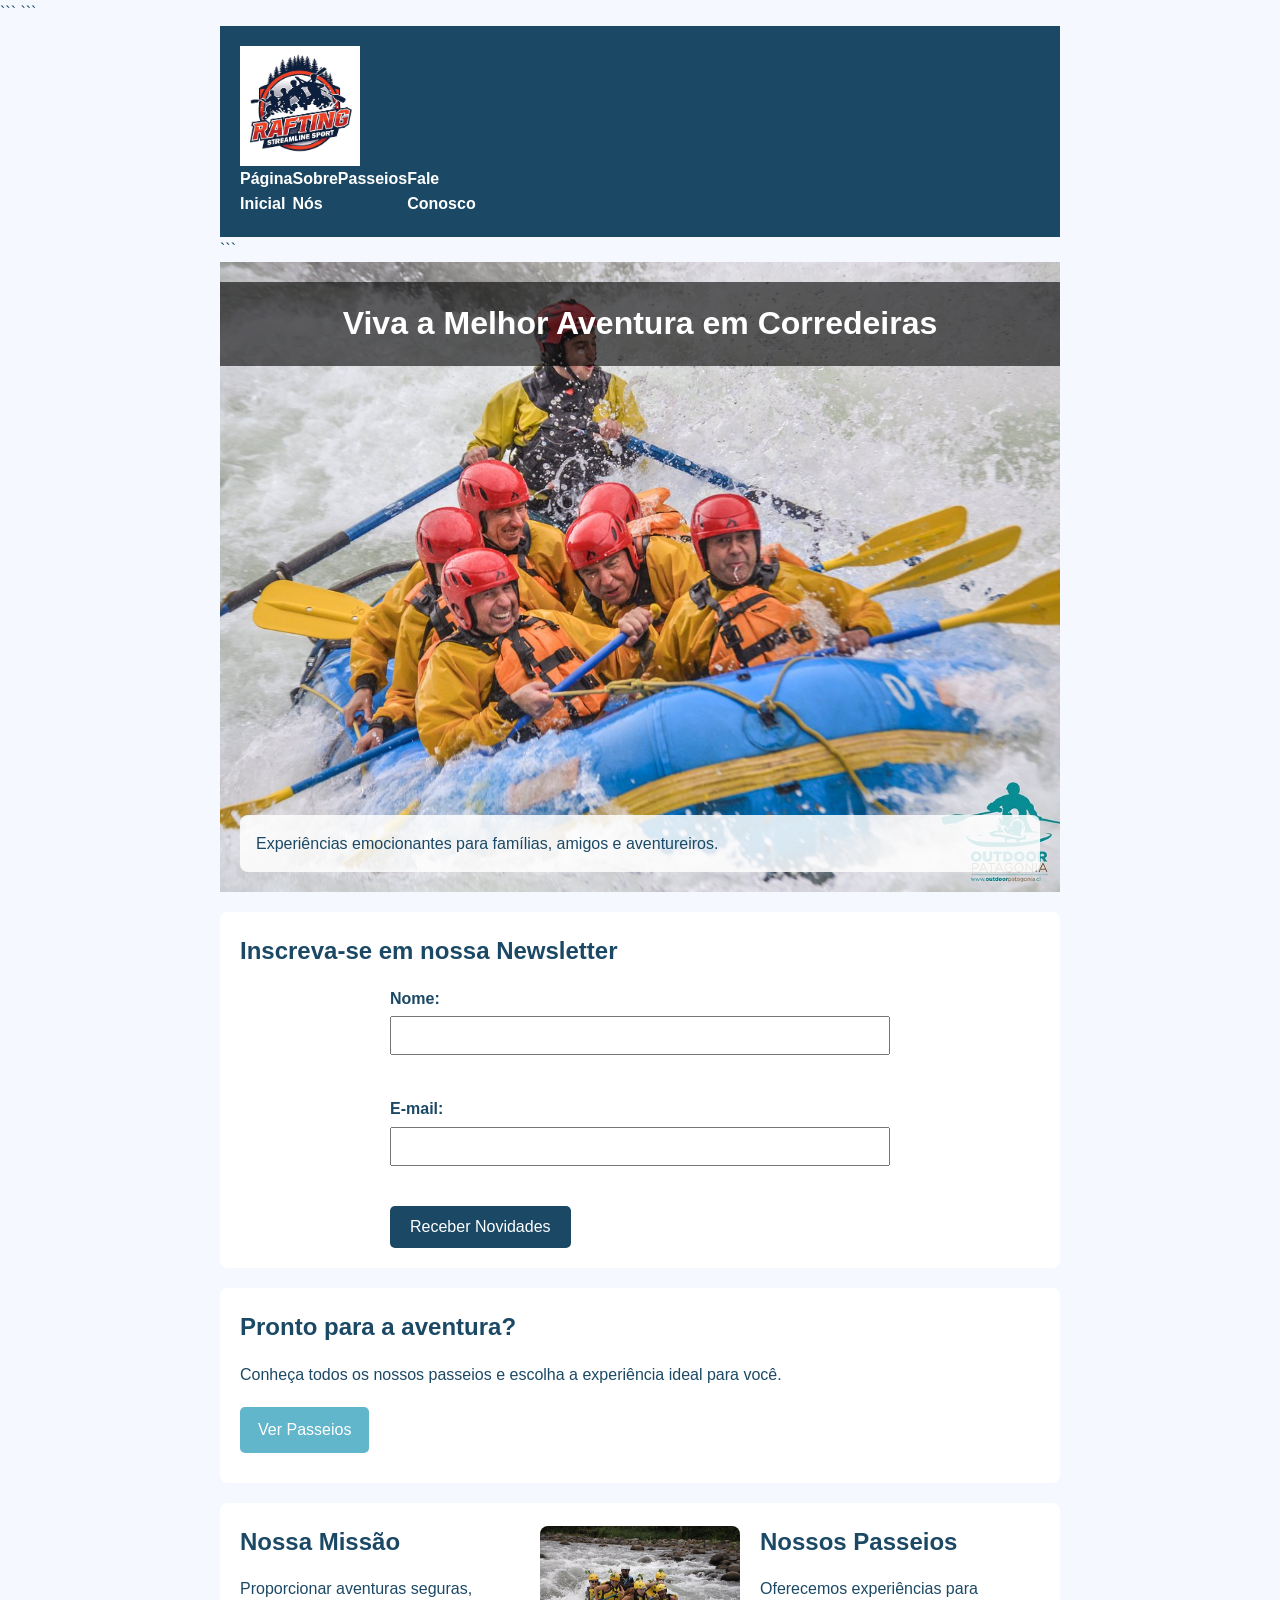
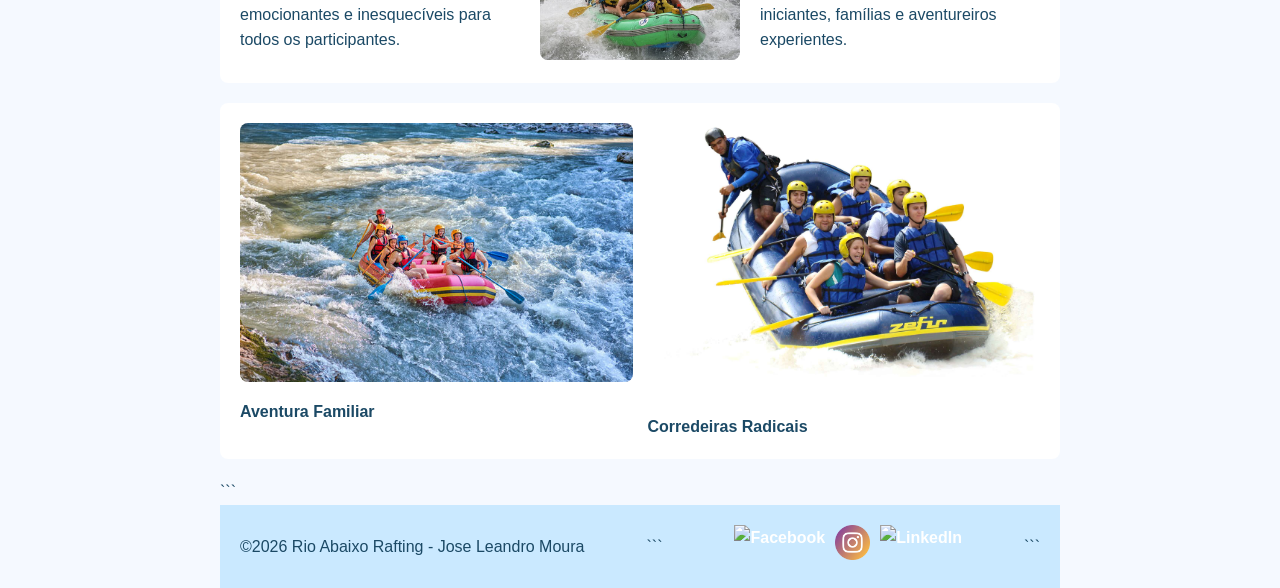
==== wwr/index.html @ 94e488fd "push" ====
<!DOCTYPE html>

<html lang="pt-BR">

<head>
    <meta charset="UTF-8">
    <meta name="viewport" content="width=device-width, initial-scale=1.0">

    ```
    <title>Rio Abaixo Rafting | Página Inicial</title>

    <meta name="description"
        content="Viva aventuras inesquecíveis com a Rio Abaixo Rafting. Conheça nossos passeios e reserve sua experiência.">

    <meta name="author" content="Jose Leandro Moura">

    <link rel="stylesheet" href="estilos/rafting.css">
    ```

</head>

<body>

    <header>
        <img src="imagens/logo.png" alt="Logo Rio Abaixo Rafting">

        ```
        <nav>
            <a href="index.html">Página Inicial</a>
            <a href="sobre.html">Sobre Nós</a>
            <a href="passeios.html">Passeios</a>
            <a href="contato.html">Fale Conosco</a>
        </nav>
        ```

    </header>

    <main>

        ```
        <div class="hero">
            <img src="imagens/hero.jpg" alt="Aventura de rafting">

            <h1>Viva a Melhor Aventura em Corredeiras</h1>

            <article>
                Experiências emocionantes para famílias, amigos e aventureiros.
            </article>
        </div>

        <section>
            <h2>Inscreva-se em nossa Newsletter</h2>

            <form>
                <label for="nome">Nome:</label><br>
                <input type="text" id="nome" name="nome" required><br><br>

                <label for="email">E-mail:</label><br>
                <input type="email" id="email" name="email" required><br><br>

                <button type="submit">Receber Novidades</button>
            </form>
        </section>

        <section>
            <h2>Pronto para a aventura?</h2>

            <p>
                Conheça todos os nossos passeios e escolha a experiência ideal para você.
            </p>

            <p>
                <a href="passeios.html">Ver Passeios</a>
            </p>
        </section>

        <section class="history">
            <div>
                <h2>Nossa Missão</h2>

                <p>
                    Proporcionar aventuras seguras, emocionantes e inesquecíveis para todos os participantes.
                </p>
            </div>

            <img src="imagens/aventura1.jpg" alt="Equipe praticando rafting">

            <div>
                <h2>Nossos Passeios</h2>

                <p>
                    Oferecemos experiências para iniciantes, famílias e aventureiros experientes.
                </p>
            </div>
        </section>

        <section class="adventures">
            <figure>
                <img src="imagens/aventura2.jpg" alt="Passeio de rafting">
                <figcaption>Aventura Familiar</figcaption>
            </figure>

            <figure>
                <img src="imagens/aventura3.jpg" alt="Corredeiras radicais">
                <figcaption>Corredeiras Radicais</figcaption>
            </figure>
        </section>
        ```

    </main>

    <footer>
        <p>©2026 Rio Abaixo Rafting - Jose Leandro Moura</p>

        ```
        <nav class="redes-sociais">
            <a href="https://facebook.com">
                <img src="imagens/facebook.png" alt="Facebook">
            </a>

            <a href="https://instagram.com">
                <img src="imagens/instagram.png" alt="Instagram">
            </a>

            <a href="https://linkedin.com">
                <img src="imagens/linkedin.png" alt="LinkedIn">
            </a>
        </nav>
        ```

    </footer>

</body>

</html>
---- wwr/estilos/rafting.css ----
:root {
    --primary-color: #1b4965;
    --secondary-color: #62b6cb;
    --accent-color: #cae9ff;
    --heading-font: Arial, sans-serif;
    --body-font: Verdana, sans-serif;
}

* {
    margin: 0;
    padding: 0;
    box-sizing: border-box;
}

body {
    font-family: var(--body-font);
    background-color: #f5f9ff;
    color: var(--primary-color);
    line-height: 1.6;
}

header,
main,
footer {
    width: 840px;
    margin: 0 auto;
}

header {
    display: grid;
    grid-template-columns: 200px auto;
    align-items: center;
    background-color: var(--primary-color);
    padding: 20px;
}

header img {
    width: 120px;
}

nav {
    display: flex;
    justify-content: space-evenly;
}

nav a {
    color: white;
    text-decoration: none;
    font-weight: bold;
}

nav a:hover {
    text-decoration: underline;
}

/* HERO */

.hero {
    position: relative;
}

.hero img {
    display: block;
    width: 100%;
    height: auto;
}

.hero h1 {
    position: absolute;
    top: 20px;
    width: 100%;
    padding: 16px;
    text-align: center;
    background-color: rgba(0, 0, 0, 0.6);
    color: white;
}

.hero article {
    position: absolute;
    bottom: 20px;
    left: 20px;
    right: 20px;
    padding: 16px;
    background-color: rgba(255, 255, 255, 0.85);
    border-radius: 8px;
}

.hero article img {
    float: right;
    width: 125px;
    margin-left: 15px;
}

/* TÍTULOS */

h1,
h2 {
    font-family: var(--heading-font);
    color: var(--primary-color);
    margin-bottom: 15px;
}

/* SEÇÕES */

section {
    background-color: white;
    margin: 20px 0;
    padding: 20px;
    border-radius: 8px;
}

section p {
    margin-bottom: 10px;
}

/* HISTORY GRID */

.history {
    display: grid;
    grid-template-columns: 1fr 200px 1fr;
    gap: 20px;
    align-items: center;
}

.history img {
    width: 100%;
    border-radius: 8px;
}

/* ADVENTURES */

.adventures {
    display: flex;
    justify-content: space-between;
    gap: 15px;
}

.adventures figure {
    flex: 1;
}

.adventures img {
    width: 100%;
    border-radius: 8px;
}

.adventures figcaption {
    margin-top: 10px;
    font-weight: bold;
    color: var(--primary-color);
}

/* FORMULÁRIOS */

form {
    max-width: 500px;
    margin: 0 auto;
}

label {
    font-weight: bold;
}

input,
textarea {
    width: 100%;
    padding: 10px;
    margin-top: 5px;
    margin-bottom: 15px;
}

button {
    background-color: var(--primary-color);
    color: white;
    border: none;
    padding: 12px 20px;
    cursor: pointer;
    font-size: 1rem;
    border-radius: 5px;
}

button:hover {
    background-color: var(--secondary-color);
}

/* TABELA PASSEIOS */

table {
    width: 100%;
    border-collapse: collapse;
    margin-top: 20px;
}

th,
td {
    border: 1px solid #cccccc;
    padding: 12px;
    text-align: center;
}

th {
    background-color: var(--primary-color);
    color: white;
}

/* LINKS CTA */

section a {
    display: inline-block;
    background-color: var(--secondary-color);
    color: white;
    text-decoration: none;
    padding: 10px 18px;
    border-radius: 5px;
    margin-top: 10px;
}

section a:hover {
    background-color: var(--primary-color);
}

/* FOOTER */

footer {
    display: flex;
    justify-content: space-between;
    align-items: center;
    background-color: var(--accent-color);
    padding: 20px;
}

footer p {
    color: var(--primary-color);
}

.redes-sociais a {
    text-decoration: none;
    background: none;
    padding: 0;
}

.redes-sociais img {
    width: 35px;
    margin-left: 10px;
}
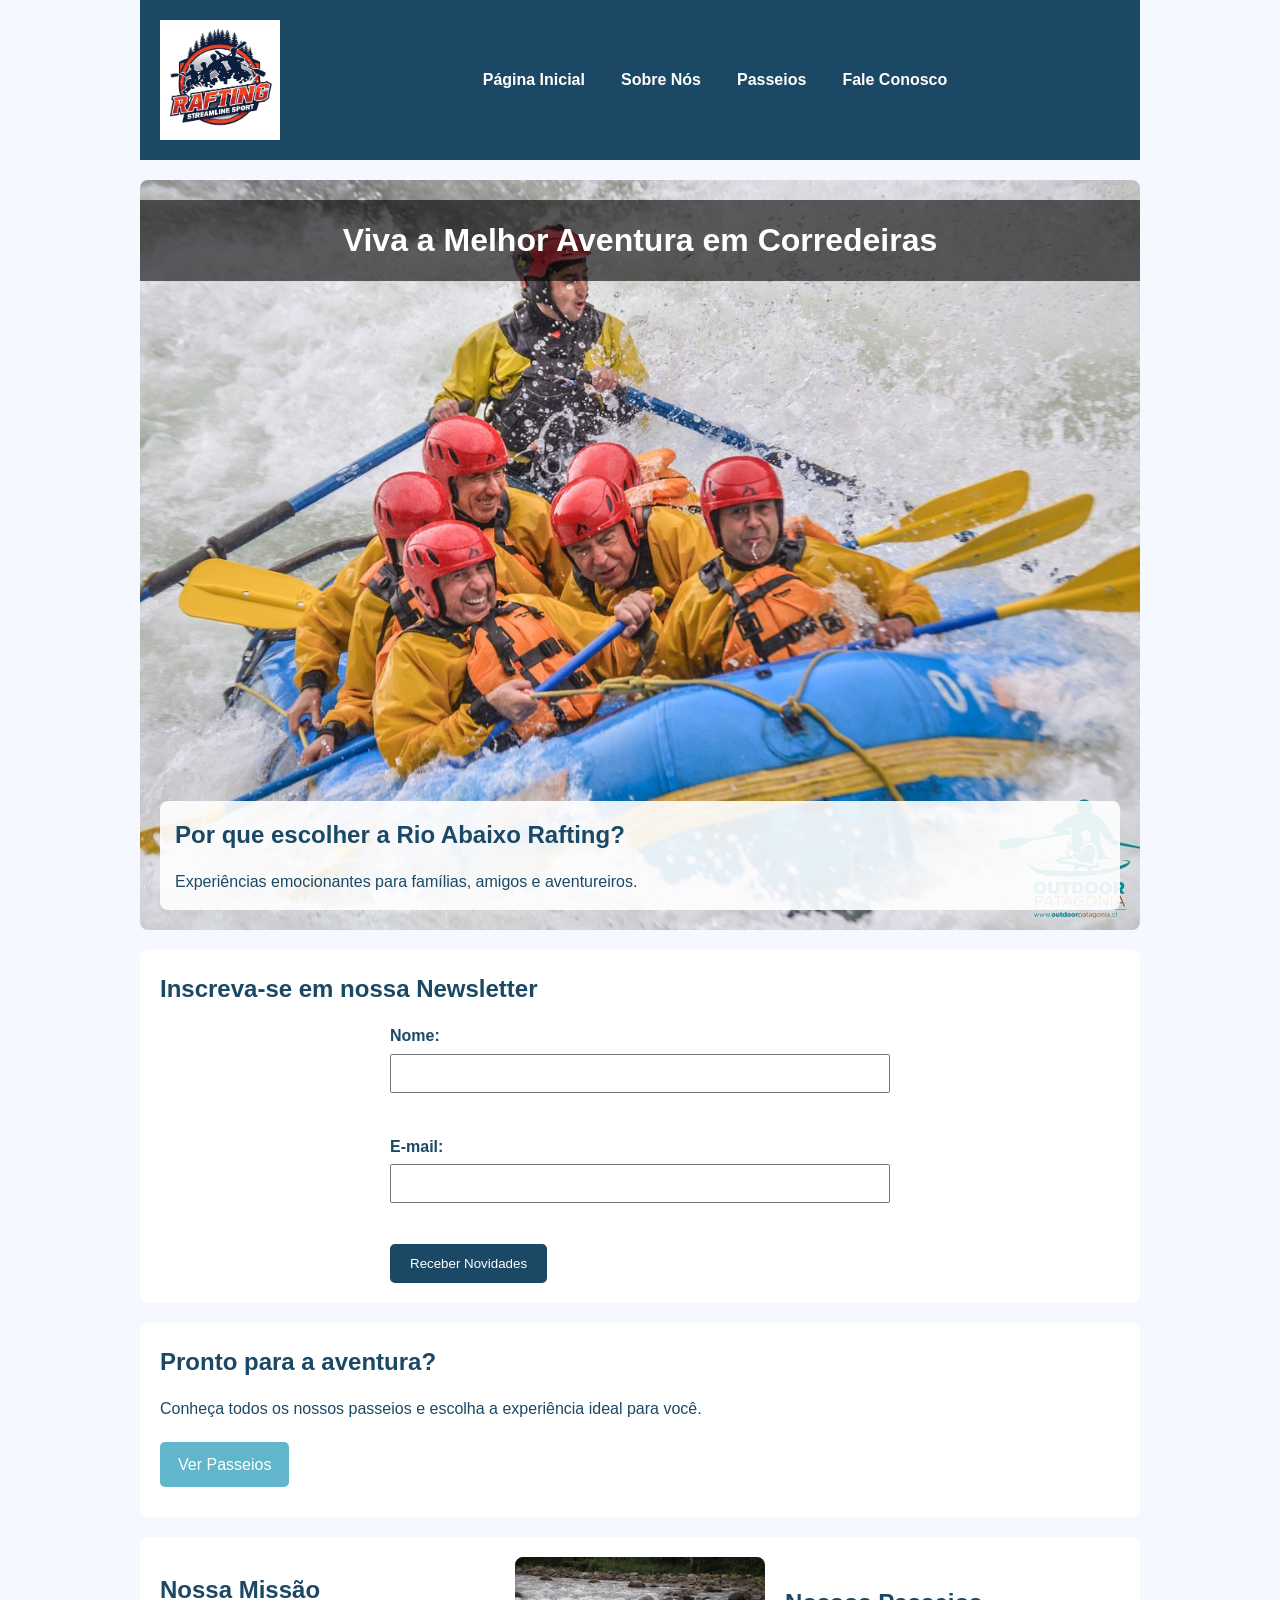
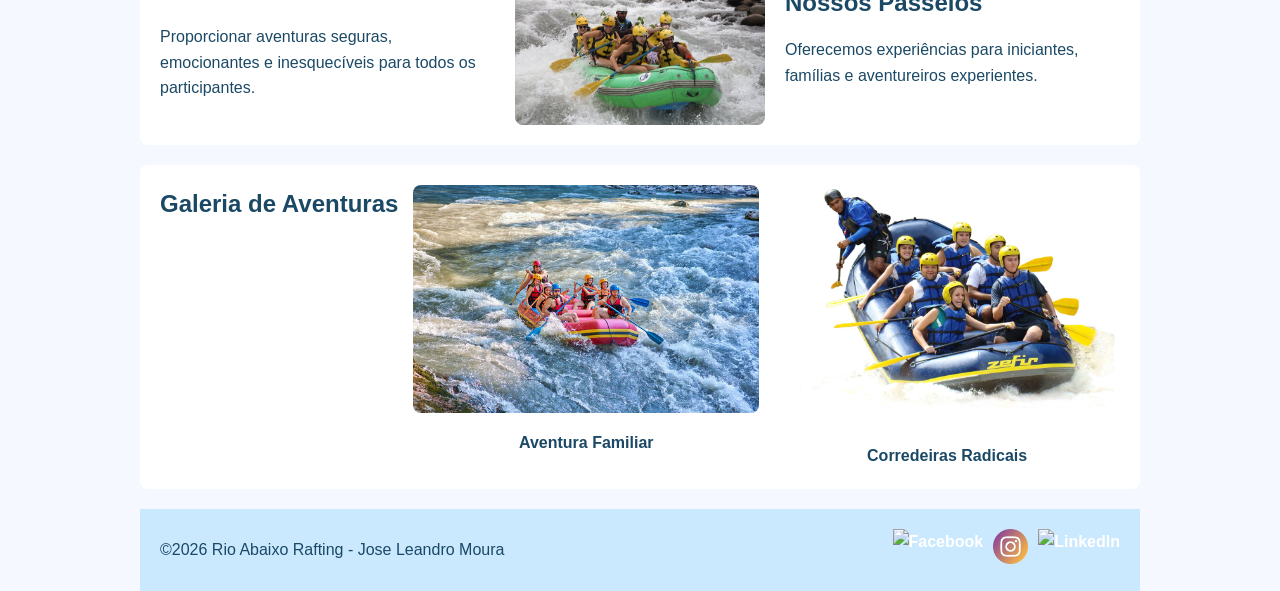
==== commit 417c02ee: "push" ====
--- a/wwr/index.html
+++ b/wwr/index.html
@@ -1,12 +1,10 @@
 <!DOCTYPE html>
-
 <html lang="pt-BR">
 
 <head>
     <meta charset="UTF-8">
     <meta name="viewport" content="width=device-width, initial-scale=1.0">
 
-    ```
     <title>Rio Abaixo Rafting | Página Inicial</title>
 
     <meta name="description"
@@ -15,8 +13,6 @@
     <meta name="author" content="Jose Leandro Moura">
 
     <link rel="stylesheet" href="estilos/rafting.css">
-    ```
-
 </head>
 
 <body>
@@ -24,27 +20,27 @@
     <header>
         <img src="imagens/logo.png" alt="Logo Rio Abaixo Rafting">
 
-        ```
         <nav>
             <a href="index.html">Página Inicial</a>
             <a href="sobre.html">Sobre Nós</a>
             <a href="passeios.html">Passeios</a>
             <a href="contato.html">Fale Conosco</a>
         </nav>
-        ```
-
     </header>
 
     <main>
 
-        ```
         <div class="hero">
             <img src="imagens/hero.jpg" alt="Aventura de rafting">
 
             <h1>Viva a Melhor Aventura em Corredeiras</h1>
 
             <article>
-                Experiências emocionantes para famílias, amigos e aventureiros.
+                <h2>Por que escolher a Rio Abaixo Rafting?</h2>
+
+                <p>
+                    Experiências emocionantes para famílias, amigos e aventureiros.
+                </p>
             </article>
         </div>
 
@@ -75,6 +71,7 @@
         </section>
 
         <section class="history">
+
             <div>
                 <h2>Nossa Missão</h2>
 
@@ -92,9 +89,13 @@
                     Oferecemos experiências para iniciantes, famílias e aventureiros experientes.
                 </p>
             </div>
+
         </section>
 
         <section class="adventures">
+
+            <h2>Galeria de Aventuras</h2>
+
             <figure>
                 <img src="imagens/aventura2.jpg" alt="Passeio de rafting">
                 <figcaption>Aventura Familiar</figcaption>
@@ -104,16 +105,17 @@
                 <img src="imagens/aventura3.jpg" alt="Corredeiras radicais">
                 <figcaption>Corredeiras Radicais</figcaption>
             </figure>
+
         </section>
-        ```
 
     </main>
 
     <footer>
+
         <p>©2026 Rio Abaixo Rafting - Jose Leandro Moura</p>
 
-        ```
         <nav class="redes-sociais">
+
             <a href="https://facebook.com">
                 <img src="imagens/facebook.png" alt="Facebook">
             </a>
@@ -125,8 +127,8 @@
             <a href="https://linkedin.com">
                 <img src="imagens/linkedin.png" alt="LinkedIn">
             </a>
+
         </nav>
-        ```
 
     </footer>
 
--- a/wwr/estilos/rafting.css
+++ b/wwr/estilos/rafting.css
@@ -22,13 +22,16 @@
 header,
 main,
 footer {
-    width: 840px;
+    width: 1000px;
+    max-width: 100%;
     margin: 0 auto;
 }
+
+/* CABEÇALHO */
 
 header {
     display: grid;
-    grid-template-columns: 200px auto;
+    grid-template-columns: 150px 1fr;
     align-items: center;
     background-color: var(--primary-color);
     padding: 20px;
@@ -40,13 +43,16 @@
 
 nav {
     display: flex;
-    justify-content: space-evenly;
+    justify-content: center;
+    flex-wrap: wrap;
+    gap: 20px;
 }
 
 nav a {
     color: white;
     text-decoration: none;
     font-weight: bold;
+    padding: 8px;
 }
 
 nav a:hover {
@@ -57,22 +63,23 @@
 
 .hero {
     position: relative;
+    margin-top: 20px;
 }
 
 .hero img {
+    width: 100%;
     display: block;
-    width: 100%;
-    height: auto;
+    border-radius: 8px;
 }
 
 .hero h1 {
     position: absolute;
     top: 20px;
     width: 100%;
-    padding: 16px;
     text-align: center;
-    background-color: rgba(0, 0, 0, 0.6);
-    color: white;
+    padding: 15px;
+    color: white;
+    background-color: rgba(0,0,0,0.6);
 }
 
 .hero article {
@@ -80,15 +87,9 @@
     bottom: 20px;
     left: 20px;
     right: 20px;
-    padding: 16px;
-    background-color: rgba(255, 255, 255, 0.85);
-    border-radius: 8px;
-}
-
-.hero article img {
-    float: right;
-    width: 125px;
-    margin-left: 15px;
+    background-color: rgba(255,255,255,0.9);
+    padding: 15px;
+    border-radius: 8px;
 }
 
 /* TÍTULOS */
@@ -113,11 +114,11 @@
     margin-bottom: 10px;
 }
 
-/* HISTORY GRID */
+/* GRID HOME */
 
 .history {
     display: grid;
-    grid-template-columns: 1fr 200px 1fr;
+    grid-template-columns: 1fr 250px 1fr;
     gap: 20px;
     align-items: center;
 }
@@ -127,16 +128,17 @@
     border-radius: 8px;
 }
 
-/* ADVENTURES */
+/* AVENTURAS */
 
 .adventures {
     display: flex;
+    gap: 15px;
     justify-content: space-between;
-    gap: 15px;
 }
 
 .adventures figure {
     flex: 1;
+    text-align: center;
 }
 
 .adventures img {
@@ -147,7 +149,6 @@
 .adventures figcaption {
     margin-top: 10px;
     font-weight: bold;
-    color: var(--primary-color);
 }
 
 /* FORMULÁRIOS */
@@ -174,16 +175,31 @@
     color: white;
     border: none;
     padding: 12px 20px;
+    border-radius: 5px;
     cursor: pointer;
-    font-size: 1rem;
-    border-radius: 5px;
 }
 
 button:hover {
     background-color: var(--secondary-color);
 }
 
-/* TABELA PASSEIOS */
+/* LINKS DE AÇÃO */
+
+section a {
+    display: inline-block;
+    background-color: var(--secondary-color);
+    color: white;
+    text-decoration: none;
+    padding: 10px 18px;
+    border-radius: 5px;
+    margin-top: 10px;
+}
+
+section a:hover {
+    background-color: var(--primary-color);
+}
+
+/* TABELA */
 
 table {
     width: 100%;
@@ -203,23 +219,15 @@
     color: white;
 }
 
-/* LINKS CTA */
-
-section a {
-    display: inline-block;
-    background-color: var(--secondary-color);
-    color: white;
-    text-decoration: none;
-    padding: 10px 18px;
-    border-radius: 5px;
-    margin-top: 10px;
-}
-
-section a:hover {
-    background-color: var(--primary-color);
-}
-
-/* FOOTER */
+/* IFRAME MAPA */
+
+iframe {
+    width: 100%;
+    max-width: 600px;
+    border: 0;
+}
+
+/* RODAPÉ */
 
 footer {
     display: flex;
@@ -227,19 +235,23 @@
     align-items: center;
     background-color: var(--accent-color);
     padding: 20px;
+    margin-top: 20px;
 }
 
 footer p {
     color: var(--primary-color);
 }
 
+.redes-sociais {
+    display: flex;
+    gap: 10px;
+}
+
 .redes-sociais a {
-    text-decoration: none;
     background: none;
     padding: 0;
 }
 
 .redes-sociais img {
     width: 35px;
-    margin-left: 10px;
 }
